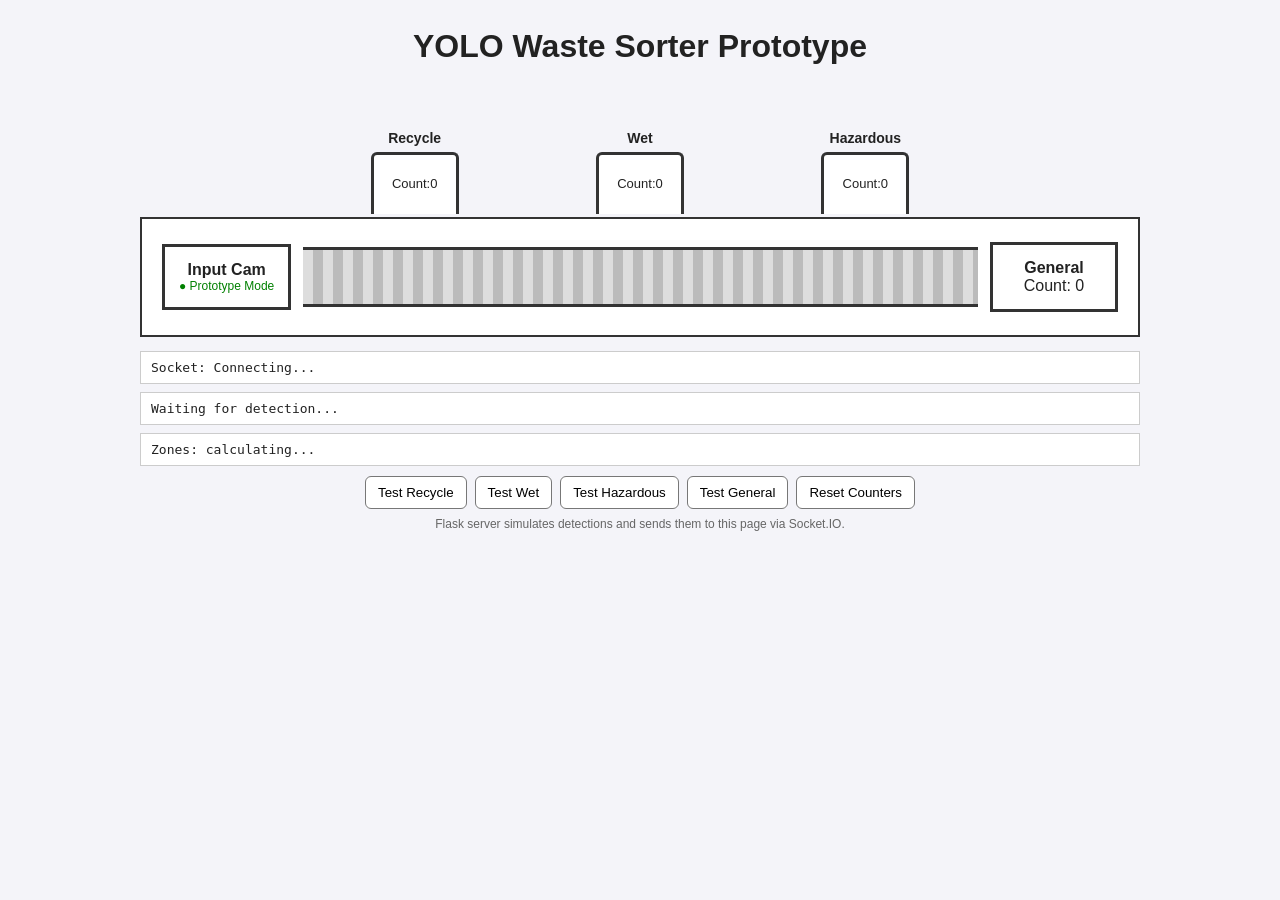
==== templates/index.html @ 5a843d67 "add first data" ====
<!DOCTYPE html>
<html lang="en">
<head>
    <meta charset="UTF-8" />
    <meta name="viewport" content="width=device-width, initial-scale=1" />
    <title>YOLO Waste Sorter Prototype</title>

    <!-- Socket.IO client -->
    <script src="https://cdn.socket.io/4.7.5/socket.io.min.js"></script>

    <style>
        * { box-sizing: border-box; }

        body {
            margin: 0;
            padding: 20px;
            font-family: Arial, sans-serif;
            background: #f4f4f9;
            display: flex;
            flex-direction: column;
            align-items: center;
            color: #222;
        }

        h1 {
            margin: 8px 0 12px;
            text-align: center;
        }

        #simulation-container {
            display: flex;
            align-items: center;
            justify-content: center;
            width: 90%;
            max-width: 1000px;
            padding: 20px;
            background: #fff;
            border: 2px solid #333;
            position: relative;
            margin-top: 140px;
            min-height: 120px;
        }

        #stations-wrapper {
            position: absolute;
            top: -125px;
            left: 160px;
            right: 160px;
            height: 120px;
            display: flex;
            justify-content: space-around;
            align-items: flex-end;
            pointer-events: none;
        }

        .station {
            width: 110px;
            display: flex;
            flex-direction: column;
            align-items: center;
            gap: 6px;
        }

        .station-title {
            font-weight: bold;
            font-size: 14px;
        }

        .bin {
            width: 88px;
            height: 62px;
            border: 3px solid #333;
            border-bottom: none;
            border-radius: 6px 6px 0 0;
            background: #fff;
            display: flex;
            align-items: center;
            justify-content: center;
            text-align: center;
            line-height: 1.15;
            padding: 4px;
            font-size: 13px;
        }

        .box {
            border: 3px solid #333;
            background: #fff;
            padding: 14px;
            min-width: 128px;
            text-align: center;
        }

        .sub {
            font-size: 12px;
            color: #666;
        }

        #conveyor-container {
            flex: 1;
            height: 60px;
            margin: 0 12px;
            position: relative;
            overflow: hidden;
            border-top: 3px solid #333;
            border-bottom: 3px solid #333;
            background: repeating-linear-gradient(
                90deg,
                #ddd,
                #ddd 10px,
                #bbb 10px,
                #bbb 20px
            );
            animation: move-belt 0.9s linear infinite;
        }

        @keyframes move-belt {
            from { background-position: 0 0; }
            to   { background-position: 20px 0; }
        }

        .waste-item {
            width: 40px;
            height: 40px;
            position: absolute;
            left: 0;
            top: 10px;
            border-radius: 8px;
            border: 3px solid rgba(0, 0, 0, 0.25);
            display: flex;
            align-items: center;
            justify-content: center;
            color: #fff;
            font-weight: bold;
            font-size: 12px;
            transition: top 0.25s ease, opacity 0.25s ease;
            user-select: none;
        }

        .type-recycle   { background: #2196F3; }
        .type-wet       { background: #4CAF50; }
        .type-hazardous { background: #F44336; }
        .type-general   { background: #9E9E9E; }

        #status-panel {
            width: 90%;
            max-width: 1000px;
            margin-top: 14px;
            display: grid;
            gap: 8px;
        }

        .status-box {
            background: #fff;
            border: 1px solid #ccc;
            padding: 8px 10px;
            font-family: Consolas, monospace;
            font-size: 13px;
            word-break: break-word;
        }

        .controls {
            width: 90%;
            max-width: 1000px;
            margin-top: 10px;
            display: flex;
            gap: 8px;
            flex-wrap: wrap;
            justify-content: center;
        }

        button {
            border: 1px solid #777;
            background: #fff;
            padding: 8px 12px;
            border-radius: 6px;
            cursor: pointer;
        }

        button:hover { background: #f0f0f0; }

        .note {
            margin-top: 8px;
            color: #666;
            font-size: 12px;
            text-align: center;
        }
    </style>
</head>
<body>

    <h1>YOLO Waste Sorter Prototype</h1>

    <div id="simulation-container">
        <!-- Top bins -->
        <div id="stations-wrapper">
            <div class="station" id="station-recycle">
                <div class="station-title">Recycle</div>
                <div class="bin">Count: <span id="count-recycle">0</span></div>
            </div>

            <div class="station" id="station-wet">
                <div class="station-title">Wet</div>
                <div class="bin">Count: <span id="count-wet">0</span></div>
            </div>

            <div class="station" id="station-hazardous">
                <div class="station-title">Hazardous</div>
                <div class="bin">Count: <span id="count-hazardous">0</span></div>
            </div>
        </div>

        <!-- Input camera box -->
        <div class="box">
            <div><b>Input Cam</b></div>
            <div id="cam-status" class="sub" style="color: green;">● Prototype Mode</div>
        </div>

        <!-- Conveyor -->
        <div id="conveyor-container"></div>

        <!-- General box -->
        <div class="box">
            <div><b>General</b></div>
            <div>Count: <span id="count-general">0</span></div>
        </div>
    </div>

    <div id="status-panel">
        <div id="connection-status" class="status-box">Socket: Connecting...</div>
        <div id="log" class="status-box">Waiting for detection...</div>
        <div id="zone-debug" class="status-box">Zones: calculating...</div>
    </div>

    <div class="controls">
        <!-- Manual test buttons (useful even if server not sending) -->
        <button onclick="generateWaste('recycle', 'manual_bottle')">Test Recycle</button>
        <button onclick="generateWaste('wet', 'manual_peel')">Test Wet</button>
        <button onclick="generateWaste('hazardous', 'manual_battery')">Test Hazardous</button>
        <button onclick="generateWaste('general', 'manual_tissue')">Test General</button>
        <button onclick="resetCounters()">Reset Counters</button>
    </div>

    <div class="note">
        Flask server simulates detections and sends them to this page via Socket.IO.
    </div>

    <script>
        // -----------------------------
        // Socket.IO connection
        // -----------------------------
        const connectionStatusEl = document.getElementById("connection-status");
        const logEl = document.getElementById("log");
        const zoneDebugEl = document.getElementById("zone-debug");

        const socket = io({
            transports: ["websocket", "polling"]
        });

        socket.on("connect", () => {
            connectionStatusEl.textContent = `Socket: Connected (id=${socket.id})`;
        });

        socket.on("disconnect", () => {
            connectionStatusEl.textContent = "Socket: Disconnected";
        });

        socket.on("connect_error", (err) => {
            connectionStatusEl.textContent = "Socket Error: " + err.message;
        });

        socket.on("trash_detected", (data) => {
            const conf = (typeof data.confidence === "number")
                ? ` (${Math.round(data.confidence * 100)}%)`
                : "";
            logEl.textContent = `Last Detection: ${data.object_name}${conf} -> ${data.bin_type}`;
            generateWaste(data.bin_type, data.object_name);
        });

        // -----------------------------
        // Conveyor simulation state
        // -----------------------------
        const conveyorContainer = document.getElementById("conveyor-container");
        const conveyorSpeed = 2.0; // px per frame
        const itemWidth = 40;

        let wasteItems = [];
        let nextId = 1;

        const counters = {
            recycle: 0,
            wet: 0,
            hazardous: 0,
            general: 0
        };

        const zones = {
            recycle: { start: 50, end: 120 },
            wet: { start: 200, end: 270 },
            hazardous: { start: 350, end: 420 }
        };

        function updateCounterDisplay(binType) {
            document.getElementById(`count-${binType}`).textContent = counters[binType];
        }

        function resetCounters() {
            counters.recycle = 0;
            counters.wet = 0;
            counters.hazardous = 0;
            counters.general = 0;

            updateCounterDisplay("recycle");
            updateCounterDisplay("wet");
            updateCounterDisplay("hazardous");
            updateCounterDisplay("general");
        }

        function normalizeBinType(type) {
            if (["recycle", "wet", "hazardous", "general"].includes(type)) return type;
            return "general";
        }

        function shortLabel(name) {
            // e.g. plastic_bottle -> PLA
            const clean = String(name || "item").replace(/[^a-zA-Z0-9]/g, "");
            return clean.substring(0, 3).toUpperCase() || "ITM";
        }

        function generateWaste(type, label) {
            type = normalizeBinType(type);

            const el = document.createElement("div");
            el.className = `waste-item type-${type}`;
            el.textContent = shortLabel(label);

            conveyorContainer.appendChild(el);

            wasteItems.push({
                id: nextId++,
                element: el,
                position: 0,
                type: type,
                active: true,
                collected: false
            });
        }

        function stationCenterXRelativeToConveyor(stationId) {
            const stationEl = document.getElementById(stationId);
            const stationRect = stationEl.getBoundingClientRect();
            const conveyorRect = conveyorContainer.getBoundingClientRect();

            // Convert station center X into conveyor-local X coordinate
            return (stationRect.left + stationRect.width / 2) - conveyorRect.left;
        }

        function recalculateZones() {
            const conveyorWidth = conveyorContainer.offsetWidth;
            if (!conveyorWidth) return;

            const halfWidth = 35; // width of "push zone"

            const recycleCenter = stationCenterXRelativeToConveyor("station-recycle");
            const wetCenter = stationCenterXRelativeToConveyor("station-wet");
            const hazardousCenter = stationCenterXRelativeToConveyor("station-hazardous");

            zones.recycle = {
                start: Math.max(0, recycleCenter - halfWidth),
                end: Math.min(conveyorWidth, recycleCenter + halfWidth),
            };
            zones.wet = {
                start: Math.max(0, wetCenter - halfWidth),
                end: Math.min(conveyorWidth, wetCenter + halfWidth),
            };
            zones.hazardous = {
                start: Math.max(0, hazardousCenter - halfWidth),
                end: Math.min(conveyorWidth, hazardousCenter + halfWidth),
            };

            zoneDebugEl.textContent =
                `Zones | recycle: ${Math.round(zones.recycle.start)}-${Math.round(zones.recycle.end)} | ` +
                `wet: ${Math.round(zones.wet.start)}-${Math.round(zones.wet.end)} | ` +
                `hazardous: ${Math.round(zones.hazardous.start)}-${Math.round(zones.hazardous.end)}`;
        }

        function collectItem(item, binType) {
            if (!item || !item.active || item.collected) return;

            item.collected = true;
            item.active = false;

            if (binType !== "general") {
                item.element.style.top = "-50px";   // fly upward into top bin
                item.element.style.opacity = "0";
            } else {
                item.element.style.opacity = "0";   // disappear at end into general
            }

            counters[binType] += 1;
            updateCounterDisplay(binType);

            // Safe removal by unique ID
            setTimeout(() => {
                if (item.element && item.element.parentNode) {
                    item.element.remove();
                }
                wasteItems = wasteItems.filter(w => w.id !== item.id);
            }, 250);
        }

        function gameLoop() {
            const conveyorWidth = conveyorContainer.offsetWidth;

            // Iterate backwards for safer handling
            for (let i = wasteItems.length - 1; i >= 0; i--) {
                const item = wasteItems[i];
                if (!item.active) continue;

                item.position += conveyorSpeed;
                item.element.style.left = item.position + "px";

                // Auto-sort to special bin when entering matching zone
                if (zones[item.type]) {
                    const z = zones[item.type];
                    if (item.position > z.start && item.position < z.end) {
                        collectItem(item, item.type);
                        continue;
                    }
                }

                // End of conveyor -> General
                if (item.position > (conveyorWidth - itemWidth)) {
                    collectItem(item, "general");
                }
            }

            requestAnimationFrame(gameLoop);
        }

        // Init
        window.addEventListener("load", () => {
            recalculateZones();
            requestAnimationFrame(gameLoop);
        });

        window.addEventListener("resize", recalculateZones);
    </script>
</body>
</html>
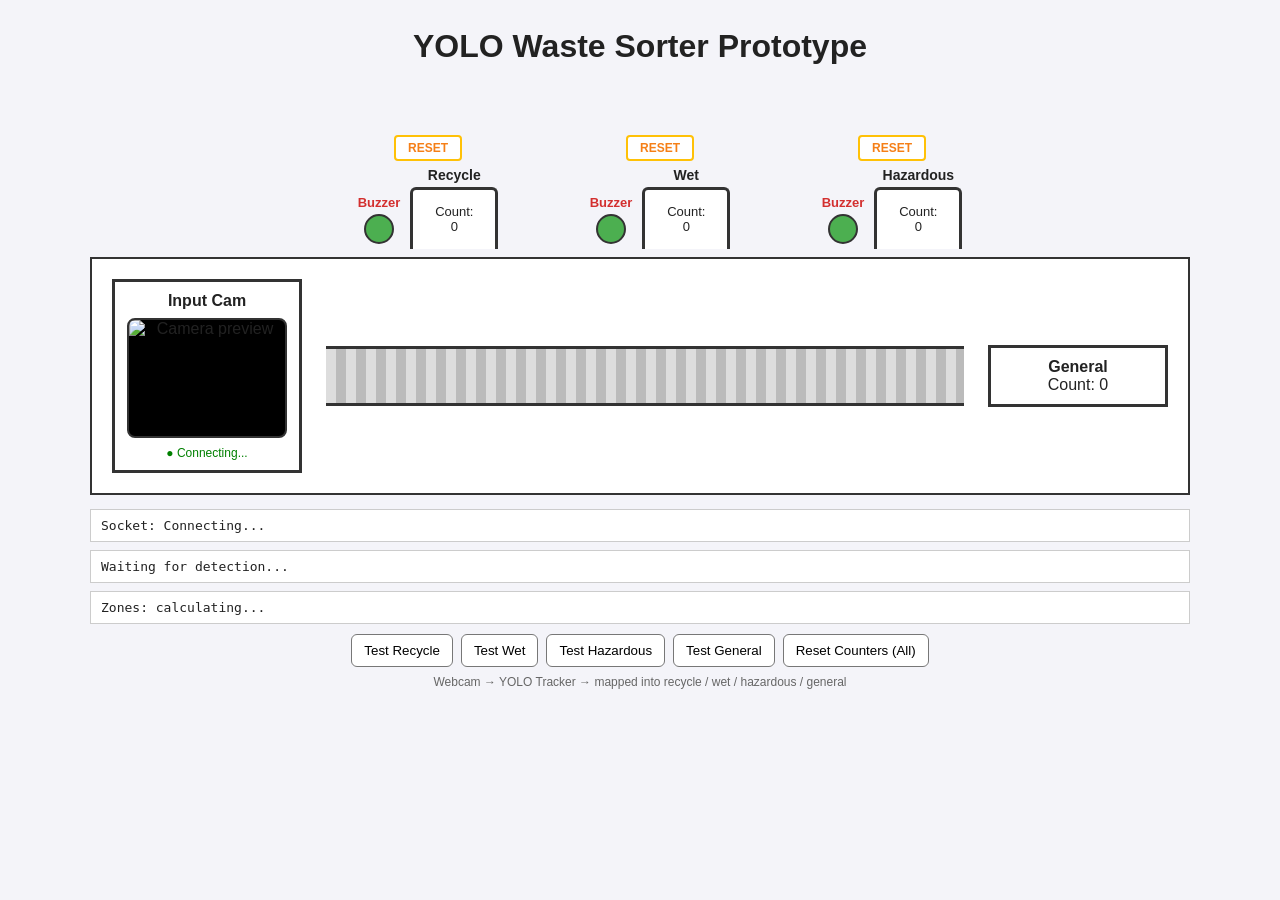
==== commit 9aa48953: "Enhance UI layout and add buzzer functionality Updated layout and styles for UI elements including b" ====
--- a/templates/index.html
+++ b/templates/index.html
@@ -5,7 +5,6 @@
     <meta name="viewport" content="width=device-width, initial-scale=1" />
     <title>YOLO Waste Sorter Prototype</title>
 
-    <!-- Socket.IO client -->
     <script src="https://cdn.socket.io/4.7.5/socket.io.min.js"></script>
 
     <style>
@@ -32,21 +31,22 @@
             align-items: center;
             justify-content: center;
             width: 90%;
-            max-width: 1000px;
+            max-width: 1100px;
             padding: 20px;
             background: #fff;
             border: 2px solid #333;
             position: relative;
-            margin-top: 140px;
-            min-height: 120px;
+            margin-top: 180px; /* Increased to fit new UI elements */
+            min-height: 160px;
+            gap: 12px;
         }
 
         #stations-wrapper {
             position: absolute;
-            top: -125px;
-            left: 160px;
-            right: 160px;
-            height: 120px;
+            top: -160px; /* Increased height to fit reset buttons */
+            left: 220px;
+            right: 180px;
+            height: 150px;
             display: flex;
             justify-content: space-around;
             align-items: flex-end;
@@ -54,16 +54,34 @@
         }
 
         .station {
-            width: 110px;
+            width: auto;
             display: flex;
             flex-direction: column;
             align-items: center;
             gap: 6px;
-        }
+            pointer-events: auto; /* Re-enable clicks inside the wrapper */
+            cursor: pointer;
+        }
+        
+        .station-mid {
+            display: flex;
+            align-items: flex-end;
+            gap: 10px;
+        }
+
+        .station:hover .bin { background-color: #eef; }
 
         .station-title {
             font-weight: bold;
             font-size: 14px;
+            text-align: center;
+        }
+
+        .bin-wrapper {
+            display: flex;
+            flex-direction: column;
+            align-items: center;
+            gap: 4px;
         }
 
         .bin {
@@ -74,26 +92,94 @@
             border-radius: 6px 6px 0 0;
             background: #fff;
             display: flex;
+            flex-direction: column;
             align-items: center;
             justify-content: center;
             text-align: center;
             line-height: 1.15;
             padding: 4px;
             font-size: 13px;
+            transition: background-color 0.2s;
+        }
+
+        /* --- New Custom CSS for Buzzers and Reset --- */
+        .buzzer-wrapper {
+            display: flex;
+            flex-direction: column;
+            align-items: center;
+            gap: 4px;
+            margin-bottom: 5px;
+        }
+
+        .buzzer-label {
+            color: #d32f2f;
+            font-weight: bold;
+            font-size: 13px;
+            font-family: 'Comic Sans MS', cursive, sans-serif; 
+        }
+
+        .buzzer {
+            width: 30px;
+            height: 30px;
+            border-radius: 50%;
+            border: 2px solid #333;
+            background-color: #4CAF50; /* Defaults to Green */
+            transition: background-color 0.3s;
+        }
+
+        .reset-bin-btn {
+            background: #fff;
+            border: 2px solid #FFC107;
+            color: #F57F17;
+            font-weight: bold;
+            padding: 4px 12px;
+            border-radius: 4px;
+            cursor: pointer;
+            font-size: 12px;
+            text-transform: uppercase;
+        }
+
+        .reset-bin-btn:hover {
+            background: #FFF8E1;
         }
 
         .box {
             border: 3px solid #333;
             background: #fff;
-            padding: 14px;
-            min-width: 128px;
+            padding: 10px;
+            min-width: 180px;
             text-align: center;
-        }
+            cursor: pointer;
+            transition: background-color 0.2s;
+        }
+        .box:hover { background-color: #eef; }
+
+        #camera-box:hover { background-color: #fff; cursor: default; }
 
         .sub {
             font-size: 12px;
             color: #666;
         }
+
+        #camera-box {
+            display: flex;
+            flex-direction: column;
+            align-items: center;
+            gap: 8px;
+            width: 190px;
+        }
+
+        #camera-preview {
+            width: 160px;
+            height: 120px;
+            object-fit: cover;
+            border: 2px solid #333;
+            border-radius: 8px;
+            background: #000;
+            cursor: pointer;
+            transition: transform 0.2s;
+        }
+        #camera-preview:hover { transform: scale(1.05); }
 
         #conveyor-container {
             flex: 1;
@@ -143,7 +229,7 @@
 
         #status-panel {
             width: 90%;
-            max-width: 1000px;
+            max-width: 1100px;
             margin-top: 14px;
             display: grid;
             gap: 8px;
@@ -160,7 +246,7 @@
 
         .controls {
             width: 90%;
-            max-width: 1000px;
+            max-width: 1100px;
             margin-top: 10px;
             display: flex;
             gap: 8px;
@@ -168,7 +254,7 @@
             justify-content: center;
         }
 
-        button {
+        button.global-btn {
             border: 1px solid #777;
             background: #fff;
             padding: 8px 12px;
@@ -176,7 +262,7 @@
             cursor: pointer;
         }
 
-        button:hover { background: #f0f0f0; }
+        button.global-btn:hover { background: #f0f0f0; }
 
         .note {
             margin-top: 8px;
@@ -184,42 +270,122 @@
             font-size: 12px;
             text-align: center;
         }
+
+        /* --- Modal CSS --- */
+        .modal {
+            display: none;
+            position: fixed;
+            z-index: 1000;
+            left: 0;
+            top: 0;
+            width: 100%;
+            height: 100%;
+            background-color: rgba(0, 0, 0, 0.8);
+            justify-content: center;
+            align-items: center;
+            flex-direction: column;
+        }
+        .modal-content-img {
+            max-width: 90%;
+            max-height: 80%;
+            border: 4px solid #fff;
+            border-radius: 8px;
+        }
+        .modal-content-text {
+            background: #fff;
+            padding: 20px;
+            border-radius: 8px;
+            min-width: 300px;
+            max-width: 500px;
+            max-height: 80vh;
+            overflow-y: auto;
+            font-size: 16px;
+        }
+        .close-btn {
+            position: absolute;
+            top: 20px;
+            right: 40px;
+            color: white;
+            font-size: 40px;
+            font-weight: bold;
+            cursor: pointer;
+        }
+        ul.history-list {
+            text-align: left;
+            padding-left: 20px;
+        }
     </style>
 </head>
 <body>
 
     <h1>YOLO Waste Sorter Prototype</h1>
 
+    <div id="cam-modal" class="modal" onclick="closeModals()">
+        <span class="close-btn">&times;</span>
+        <img class="modal-content-img" id="modal-img-src" src="">
+    </div>
+
+    <div id="history-modal" class="modal" onclick="if(event.target === this) closeModals()">
+        <span class="close-btn" onclick="closeModals()">&times;</span>
+        <div class="modal-content-text" id="history-content"></div>
+    </div>
+
     <div id="simulation-container">
-        <!-- Top bins -->
         <div id="stations-wrapper">
+            
             <div class="station" id="station-recycle">
-                <div class="station-title">Recycle</div>
-                <div class="bin">Count: <span id="count-recycle">0</span></div>
+                <button class="reset-bin-btn" onclick="resetBin(event, 'recycle')">RESET</button>
+                <div class="station-mid">
+                    <div class="buzzer-wrapper">
+                        <span class="buzzer-label">Buzzer</span>
+                        <div class="buzzer" id="buzzer-recycle"></div>
+                    </div>
+                    <div class="bin-wrapper">
+                        <div class="station-title">Recycle</div>
+                        <div class="bin">Count: <span id="count-recycle">0</span></div>
+                    </div>
+                </div>
             </div>
 
             <div class="station" id="station-wet">
-                <div class="station-title">Wet</div>
-                <div class="bin">Count: <span id="count-wet">0</span></div>
+                <button class="reset-bin-btn" onclick="resetBin(event, 'wet')">RESET</button>
+                <div class="station-mid">
+                    <div class="buzzer-wrapper">
+                        <span class="buzzer-label">Buzzer</span>
+                        <div class="buzzer" id="buzzer-wet"></div>
+                    </div>
+                    <div class="bin-wrapper">
+                        <div class="station-title">Wet</div>
+                        <div class="bin">Count: <span id="count-wet">0</span></div>
+                    </div>
+                </div>
             </div>
 
             <div class="station" id="station-hazardous">
-                <div class="station-title">Hazardous</div>
-                <div class="bin">Count: <span id="count-hazardous">0</span></div>
+                <button class="reset-bin-btn" onclick="resetBin(event, 'hazardous')">RESET</button>
+                <div class="station-mid">
+                    <div class="buzzer-wrapper">
+                        <span class="buzzer-label">Buzzer</span>
+                        <div class="buzzer" id="buzzer-hazardous"></div>
+                    </div>
+                    <div class="bin-wrapper">
+                        <div class="station-title">Hazardous</div>
+                        <div class="bin">Count: <span id="count-hazardous">0</span></div>
+                    </div>
+                </div>
             </div>
+
         </div>
 
-        <!-- Input camera box -->
-        <div class="box">
+        <div class="box" id="camera-box">
             <div><b>Input Cam</b></div>
-            <div id="cam-status" class="sub" style="color: green;">● Prototype Mode</div>
+            <img id="camera-preview" src="/video_feed" alt="Camera preview" title="Click to enlarge">
+            <div id="cam-status" class="sub" style="color: green;">● Connecting...</div>
         </div>
 
-        <!-- Conveyor -->
         <div id="conveyor-container"></div>
 
-        <!-- General box -->
-        <div class="box">
+        <div class="box" id="station-general">
             <div><b>General</b></div>
             <div>Count: <span id="count-general">0</span></div>
         </div>
@@ -232,30 +398,29 @@
     </div>
 
     <div class="controls">
-        <!-- Manual test buttons (useful even if server not sending) -->
-        <button onclick="generateWaste('recycle', 'manual_bottle')">Test Recycle</button>
-        <button onclick="generateWaste('wet', 'manual_peel')">Test Wet</button>
-        <button onclick="generateWaste('hazardous', 'manual_battery')">Test Hazardous</button>
-        <button onclick="generateWaste('general', 'manual_tissue')">Test General</button>
-        <button onclick="resetCounters()">Reset Counters</button>
+        <button class="global-btn" onclick="generateWaste('recycle', 'manual_bottle')">Test Recycle</button>
+        <button class="global-btn" onclick="generateWaste('wet', 'manual_banana')">Test Wet</button>
+        <button class="global-btn" onclick="generateWaste('hazardous', 'manual_phone')">Test Hazardous</button>
+        <button class="global-btn" onclick="generateWaste('general', 'manual_cup')">Test General</button>
+        <button class="global-btn" onclick="resetCounters()">Reset Counters (All)</button>
     </div>
 
     <div class="note">
-        Flask server simulates detections and sends them to this page via Socket.IO.
+        Webcam → YOLO Tracker → mapped into recycle / wet / hazardous / general
     </div>
 
     <script>
-        // -----------------------------
-        // Socket.IO connection
-        // -----------------------------
         const connectionStatusEl = document.getElementById("connection-status");
         const logEl = document.getElementById("log");
         const zoneDebugEl = document.getElementById("zone-debug");
+        const camStatusEl = document.getElementById("cam-status");
 
         const socket = io({
             transports: ["websocket", "polling"]
         });
 
+        const binHistory = { recycle: [], wet: [], hazardous: [], general: [] };
+
         socket.on("connect", () => {
             connectionStatusEl.textContent = `Socket: Connected (id=${socket.id})`;
         });
@@ -266,6 +431,11 @@
 
         socket.on("connect_error", (err) => {
             connectionStatusEl.textContent = "Socket Error: " + err.message;
+        });
+
+        socket.on("system_status", (data) => {
+            camStatusEl.textContent = `● ${data.message}`;
+            camStatusEl.style.color = data.ok ? "green" : "red";
         });
 
         socket.on("trash_detected", (data) => {
@@ -276,12 +446,14 @@
             generateWaste(data.bin_type, data.object_name);
         });
 
-        // -----------------------------
-        // Conveyor simulation state
-        // -----------------------------
         const conveyorContainer = document.getElementById("conveyor-container");
-        const conveyorSpeed = 2.0; // px per frame
+        const conveyorSpeed = 2.0;
         const itemWidth = 40;
+
+        // --- NEW VARIABLES FOR LOGIC ---
+        let isConveyorRunning = true;
+        const MAX_CAPACITY = 20;
+        const YELLOW_CAPACITY = 16; 
 
         let wasteItems = [];
         let nextId = 1;
@@ -303,6 +475,50 @@
             document.getElementById(`count-${binType}`).textContent = counters[binType];
         }
 
+        // --- NEW BUZZER AND CONVEYOR LOGIC ---
+        function updateBuzzer(binType) {
+            if(binType === "general") return; 
+
+            const buzzerElt = document.getElementById(`buzzer-${binType}`);
+            if(!buzzerElt) return;
+
+            const count = counters[binType];
+            if (count >= MAX_CAPACITY) {
+                buzzerElt.style.backgroundColor = "#F44336"; // Red (100%)
+            } else if (count >= YELLOW_CAPACITY) {
+                buzzerElt.style.backgroundColor = "#FFEB3B"; // Yellow (80%)
+            } else {
+                buzzerElt.style.backgroundColor = "#4CAF50"; // Green (0-79%)
+            }
+        }
+
+        function checkConveyorStatus() {
+            // Stop logic if any sorted bin is full
+            const isFull = counters.recycle >= MAX_CAPACITY || 
+                           counters.wet >= MAX_CAPACITY || 
+                           counters.hazardous >= MAX_CAPACITY;
+                           
+            isConveyorRunning = !isFull;
+
+            // Pause or play CSS animation for Conveyor background
+            if(isConveyorRunning) {
+                conveyorContainer.style.animationPlayState = "running";
+            } else {
+                conveyorContainer.style.animationPlayState = "paused";
+            }
+        }
+
+        function resetBin(e, binType) {
+            e.stopPropagation(); // prevent triggering the History Modal
+
+            counters[binType] = 0;
+            binHistory[binType] = [];
+            
+            updateCounterDisplay(binType);
+            updateBuzzer(binType);
+            checkConveyorStatus();
+        }
+
         function resetCounters() {
             counters.recycle = 0;
             counters.wet = 0;
@@ -313,6 +529,16 @@
             updateCounterDisplay("wet");
             updateCounterDisplay("hazardous");
             updateCounterDisplay("general");
+            
+            binHistory.recycle = [];
+            binHistory.wet = [];
+            binHistory.hazardous = [];
+            binHistory.general = [];
+
+            updateBuzzer("recycle");
+            updateBuzzer("wet");
+            updateBuzzer("hazardous");
+            checkConveyorStatus();
         }
 
         function normalizeBinType(type) {
@@ -321,12 +547,14 @@
         }
 
         function shortLabel(name) {
-            // e.g. plastic_bottle -> PLA
             const clean = String(name || "item").replace(/[^a-zA-Z0-9]/g, "");
             return clean.substring(0, 3).toUpperCase() || "ITM";
         }
 
         function generateWaste(type, label) {
+            // Prevent new physical items on the belt if stopped
+            if(!isConveyorRunning) return; 
+
             type = normalizeBinType(type);
 
             const el = document.createElement("div");
@@ -341,7 +569,8 @@
                 position: 0,
                 type: type,
                 active: true,
-                collected: false
+                collected: false,
+                originalLabel: label 
             });
         }
 
@@ -349,8 +578,6 @@
             const stationEl = document.getElementById(stationId);
             const stationRect = stationEl.getBoundingClientRect();
             const conveyorRect = conveyorContainer.getBoundingClientRect();
-
-            // Convert station center X into conveyor-local X coordinate
             return (stationRect.left + stationRect.width / 2) - conveyorRect.left;
         }
 
@@ -358,7 +585,7 @@
             const conveyorWidth = conveyorContainer.offsetWidth;
             if (!conveyorWidth) return;
 
-            const halfWidth = 35; // width of "push zone"
+            const halfWidth = 35;
 
             const recycleCenter = stationCenterXRelativeToConveyor("station-recycle");
             const wetCenter = stationCenterXRelativeToConveyor("station-wet");
@@ -390,16 +617,24 @@
             item.active = false;
 
             if (binType !== "general") {
-                item.element.style.top = "-50px";   // fly upward into top bin
+                item.element.style.top = "-50px";
                 item.element.style.opacity = "0";
             } else {
-                item.element.style.opacity = "0";   // disappear at end into general
+                item.element.style.opacity = "0";
             }
+
+            binHistory[binType].push({
+                label: item.originalLabel,
+                time: new Date().toLocaleTimeString()
+            });
 
             counters[binType] += 1;
             updateCounterDisplay(binType);
-
-            // Safe removal by unique ID
+            
+            // --- UPDATE BUZZER AND BELT STATUS ---
+            updateBuzzer(binType);
+            checkConveyorStatus();
+
             setTimeout(() => {
                 if (item.element && item.element.parentNode) {
                     item.element.remove();
@@ -411,39 +646,79 @@
         function gameLoop() {
             const conveyorWidth = conveyorContainer.offsetWidth;
 
-            // Iterate backwards for safer handling
-            for (let i = wasteItems.length - 1; i >= 0; i--) {
-                const item = wasteItems[i];
-                if (!item.active) continue;
-
-                item.position += conveyorSpeed;
-                item.element.style.left = item.position + "px";
-
-                // Auto-sort to special bin when entering matching zone
-                if (zones[item.type]) {
-                    const z = zones[item.type];
-                    if (item.position > z.start && item.position < z.end) {
-                        collectItem(item, item.type);
-                        continue;
+            // Only move objects forward if the conveyor isn't halted
+            if(isConveyorRunning) {
+                for (let i = wasteItems.length - 1; i >= 0; i--) {
+                    const item = wasteItems[i];
+                    if (!item.active) continue;
+
+                    item.position += conveyorSpeed;
+                    item.element.style.left = item.position + "px";
+
+                    if (zones[item.type]) {
+                        const z = zones[item.type];
+                        if (item.position > z.start && item.position < z.end) {
+                            collectItem(item, item.type);
+                            continue;
+                        }
+                    }
+
+                    if (item.position > (conveyorWidth - itemWidth)) {
+                        collectItem(item, "general");
                     }
                 }
-
-                // End of conveyor -> General
-                if (item.position > (conveyorWidth - itemWidth)) {
-                    collectItem(item, "general");
-                }
             }
 
             requestAnimationFrame(gameLoop);
         }
 
-        // Init
+        // --- Modal Event Listeners ---
+        function closeModals() {
+            document.getElementById("cam-modal").style.display = "none";
+            document.getElementById("history-modal").style.display = "none";
+        }
+
+        function showHistoryModal(binType) {
+            const hist = binHistory[binType];
+            const content = document.getElementById("history-content");
+            
+            let html = `<h2 style="margin-top:0; text-transform:capitalize;">${binType} Bin History</h2>`;
+            if (hist.length === 0) {
+                html += `<p>No items detected yet.</p>`;
+            } else {
+                html += `<ul class="history-list">`;
+                [...hist].reverse().forEach(h => {
+                    html += `<li><strong>${h.time}</strong> - ${h.label}</li>`;
+                });
+                html += `</ul>`;
+            }
+            
+            content.innerHTML = html;
+            document.getElementById("history-modal").style.display = "flex";
+        }
+
+        document.getElementById("camera-preview").addEventListener("click", function() {
+            const modal = document.getElementById("cam-modal");
+            const modalImg = document.getElementById("modal-img-src");
+            modalImg.src = this.src; 
+            modal.style.display = "flex";
+        });
+
+        document.getElementById("station-recycle").addEventListener("click", () => showHistoryModal("recycle"));
+        document.getElementById("station-wet").addEventListener("click", () => showHistoryModal("wet"));
+        document.getElementById("station-hazardous").addEventListener("click", () => showHistoryModal("hazardous"));
+        document.getElementById("station-general").addEventListener("click", () => showHistoryModal("general"));
+
         window.addEventListener("load", () => {
             recalculateZones();
+            // Initialize Default States
+            updateBuzzer("recycle");
+            updateBuzzer("wet");
+            updateBuzzer("hazardous");
             requestAnimationFrame(gameLoop);
         });
 
         window.addEventListener("resize", recalculateZones);
     </script>
 </body>
-</html>+</html>
